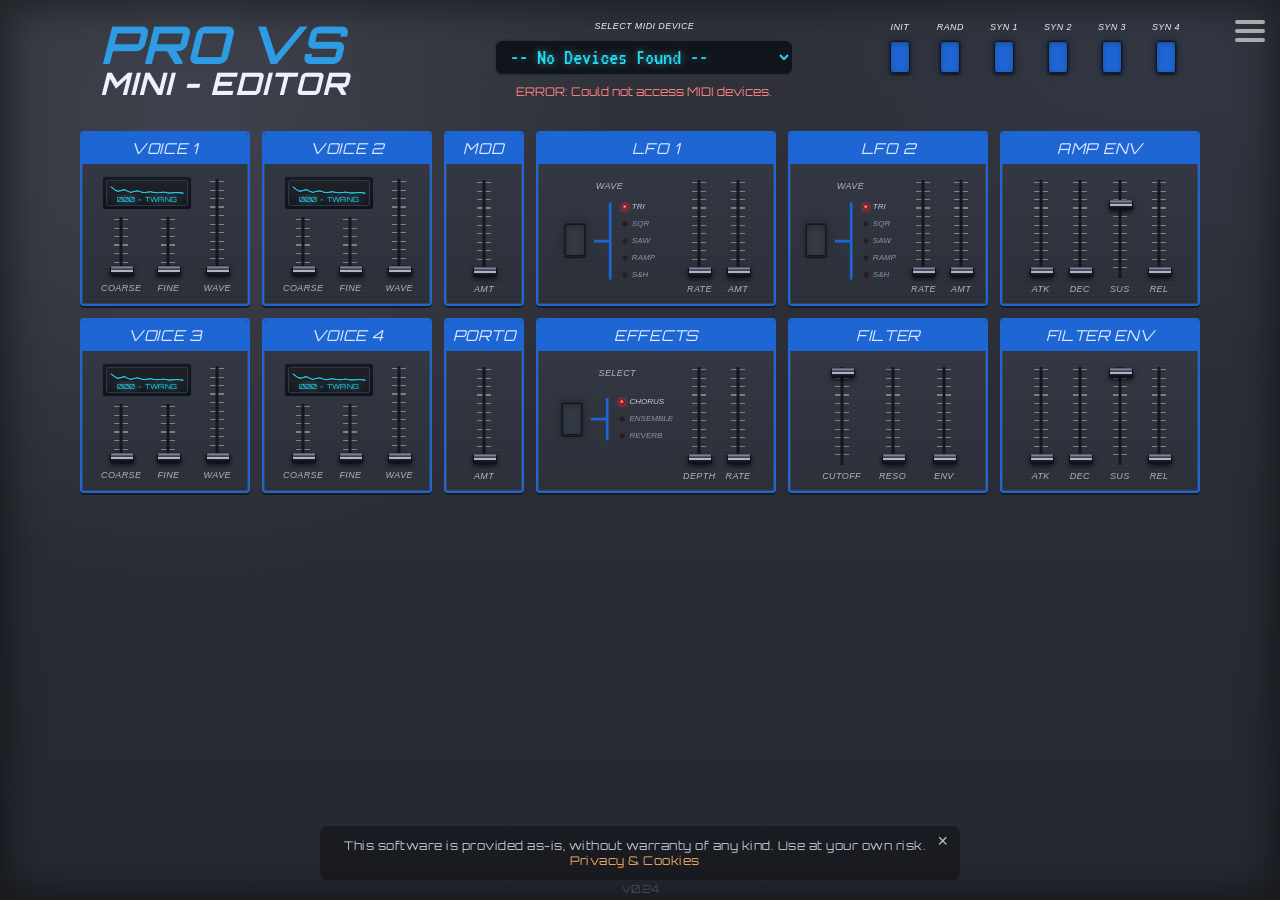
==== index.html @ 10677fd9 "styles: removed unneeded page / styled" ====
<!DOCTYPE html>
<html lang="en">
<head>
    <meta charset="UTF-8">
    <meta name="viewport" content="width=device-width, initial-scale=1.0">
    <title>Pro VS Mini MIDI Editor</title>
    <meta name="description" content="A free online Behringer Pro VS Mini MIDI editor. Edit patch parameters via MIDI CC.">
    <link rel="stylesheet" href="styles.css">
    <link rel="stylesheet" href="https://fonts.googleapis.com/css2?family=Orbitron:wght@400;600;700&family=VT323&family=Barlow+Condensed:wght@400;500;600;700&display=swap">
    <script src="waveforms_svg_pass3/waveform-index.js" defer></script>
    <script src="app.js" defer></script>
</head>
<body>
    <div class="hamburger-menu" id="hamburger-menu" aria-label="Open menu" role="button" tabindex="0">
        <div class="bar"></div>
        <div class="bar"></div>
        <div class="bar"></div>
    </div>

    <nav class="side-nav" id="side-nav" aria-label="Main navigation">
        <a href="#" class="close-btn" id="close-btn" aria-label="Close menu">&times;</a>
        <a href="#" id="about-btn" class="hamb-text">PRO VS MINI EDITOR</a>

        <div class="accordion-item">
            <button class="accordion-header" type="button">GUIDE</button>
            <div class="accordion-content">
                <p class="guide-note">Connect your Pro VS Mini by USB and allow MIDI access in your browser (Safari is not supported).</p>
                <p class="guide-note">Choose your synth in the MIDI device selector, then move controls to transmit MIDI CC data.</p>
                <p class="guide-note">To save sounds, complete write/save on the hardware after editing.</p>
            </div>
        </div>

        <div class="accordion-item">
            <button class="accordion-header" type="button">OTHER EDITORS</button>
            <div class="accordion-content">
                <a class="link-text" href="https://github.com/gary909/JT4000M-MIDI-EDITOR" target="_blank" rel="noopener noreferrer">JT4000M MICRO EDITOR</a>
                <a class="link-text" href="https://github.com/gary909/Behringer-UB1-Midi-Editor" target="_blank" rel="noopener noreferrer">UB-1 MICRO EDITOR</a>
                <a class="link-text" href="https://github.com/gary909/Behringer-CZ1-Midi-Editor" target="_blank" rel="noopener noreferrer">CZ-1 MINI EDITOR</a>
                <a class="link-text" href="https://github.com/gary909/JT-Midi-Editor" target="_blank" rel="noopener noreferrer">JT MINI EDITOR</a>
            </div>
        </div>

        <div class="accordion-item">
            <button class="accordion-header" type="button">PRO VS MINI MANUAL</button>
            <div class="accordion-content">
                <a class="link-text" href="https://cdn.mediavalet.com/aunsw/musictribe/THtvLAc6GE2aonrZE_3kKw/hitXleif7kq6GnOHV1QEBA/Original/QSG_BE_0722-ABF_PRO%20VS%20MINI_WW.pdf" target="_blank" rel="noopener noreferrer">LINK TO MANUAL</a>
            </div>
        </div>

        <div class="nav-note-wrap">
            <p class="nav-note"><strong>NOTE</strong>: Community-made editor for Pro VS Mini. Use at your own risk. <a href="privacy.html">Privacy, Cookies &amp; Terms</a></p>
        </div>
    </nav>

    <header id="main-header">
        <div id="header-block">
            <h1>PRO VS</h1>
            <h2>MINI -  EDITOR</h2>
        </div>

        <div id="midi-status">
            <label class="outer-label" for="midi-output-select">SELECT MIDI DEVICE</label>
            <select id="midi-output-select">
                <option value="">-- No Devices Found --</option>
            </select>
            <span id="midi-device-status-text"></span>
        </div>

        <div id="patch-controls">
            <div class="patch-button-group">
                <label class="outer-label" for="init-patch-button">INIT</label>
                <button id="init-patch-button" type="button"></button>
            </div>
            <div class="patch-button-group">
                <label class="outer-label" for="random-patch-button">RAND</label>
                <button id="random-patch-button" type="button"></button>
            </div>
            <div class="patch-button-group">
                <label class="outer-label" for="syn-1-button">SYN 1</label>
                <button id="syn-1-button" type="button"></button>
            </div>
            <div class="patch-button-group">
                <label class="outer-label" for="syn-2-button">SYN 2</label>
                <button id="syn-2-button" type="button"></button>
            </div>
            <div class="patch-button-group">
                <label class="outer-label" for="syn-3-button">SYN 3</label>
                <button id="syn-3-button" type="button"></button>
            </div>
            <div class="patch-button-group">
                <label class="outer-label" for="syn-4-button">SYN 4</label>
                <button id="syn-4-button" type="button"></button>
            </div>
        </div>

        <div id="header-spacer"></div>
    </header>

    <main id="controls">
        <div class="rack-frame">

            <section class="control-box voice-box">
                <h3>VOICE 1</h3>
                <!-- <div class="voice-screen">ProVS</div> -->
                <div class="wave-preview" role="button" tabindex="0" aria-label="Open Voice 1 waveform preview" data-wave-control="voice-a-wave">
                    <img id="voice-a-wave-image" src="waveforms_svg_pass3/000-twang.svg" alt="Waveform 0 Twang">
                    <p id="voice-a-wave-caption">000 - TWANG</p>
                </div>
                <div class="slider-row">
                    <div class="parameter-row voice-tune-row"><label for="voice-a-coarse">COARSE</label><input type="range" id="voice-a-coarse" min="0" max="127" value="0" data-cc="115" data-label="VOICE A COARSE"></div>
                    <div class="parameter-row voice-tune-row"><label for="voice-a-fine">FINE</label><input type="range" id="voice-a-fine" min="0" max="127" value="0" data-cc="111" data-label="VOICE A FINE"></div>
                    <div class="parameter-row"><label for="voice-a-wave">WAVE</label><input type="range" id="voice-a-wave" min="0" max="127" value="0" data-cc="24" data-label="VOICE A WAVE" data-wave-preview="voice-a-wave-image" data-wave-caption="voice-a-wave-caption"></div>
                </div>
            </section>

            <section class="control-box voice-box">
                <h3>VOICE 2</h3>
                <!-- <div class="voice-screen">ProVS</div> -->
                <div class="wave-preview" role="button" tabindex="0" aria-label="Open Voice 2 waveform preview" data-wave-control="voice-b-wave">
                    <img id="voice-b-wave-image" src="waveforms_svg_pass3/000-twang.svg" alt="Waveform 0 Twang">
                    <p id="voice-b-wave-caption">000 - TWANG</p>
                </div>
                <div class="slider-row">
                    <div class="parameter-row voice-tune-row"><label for="voice-b-coarse">COARSE</label><input type="range" id="voice-b-coarse" min="0" max="127" value="0" data-cc="116" data-label="VOICE B COARSE"></div>
                    <div class="parameter-row voice-tune-row"><label for="voice-b-fine">FINE</label><input type="range" id="voice-b-fine" min="0" max="127" value="0" data-cc="112" data-label="VOICE B FINE"></div>
                    <div class="parameter-row"><label for="voice-b-wave">WAVE</label><input type="range" id="voice-b-wave" min="0" max="127" value="0" data-cc="25" data-label="VOICE B WAVE" data-wave-preview="voice-b-wave-image" data-wave-caption="voice-b-wave-caption"></div>
                </div>
            </section>

            <section class="control-box mini-box">
                <h3>MOD</h3>
                <div class="slider-row single-slider">
                    <div class="parameter-row"><label for="mod-time">AMT</label><input type="range" id="mod-time" min="0" max="127" value="0" data-cc="1" data-label="MODULATION"></div>
                </div>
            </section>

            <section class="control-box lfo-box">
                <h3>LFO 1</h3>
                <div class="slider-row">
                    <div class="parameter-row wave-cycle-row">
                        <label for="lfo1-wave-cycle">WAVE</label>
                        <div class="wave-cycle-wrap">
                            <button id="lfo1-wave-cycle" class="wave-cycle-button" type="button" data-wave-cycle-for="lfo1-wave" aria-label="Cycle LFO 1 waveform">WAVE</button>
                            <input type="range" id="lfo1-wave" class="wave-cycle-control" min="0" max="127" value="0" data-cc="54" data-label="LFO 1 WAVE" data-format="wave3" tabindex="-1" aria-hidden="true">
                            <img src="media/proVS_lineWave.svg" class="wave-cycle-line" alt="" aria-hidden="true">
                            <div class="wave-cycle-leds" aria-hidden="true">
                                <span class="wave-cycle-option" data-wave-option="0"><b class="wave-led"></b><span>TRI</span></span>
                                <span class="wave-cycle-option" data-wave-option="1"><b class="wave-led"></b><span>SQR</span></span>
                                <span class="wave-cycle-option" data-wave-option="2"><b class="wave-led"></b><span>SAW</span></span>
                                <span class="wave-cycle-option" data-wave-option="3"><b class="wave-led"></b><span>RAMP</span></span>
                                <span class="wave-cycle-option" data-wave-option="4"><b class="wave-led"></b><span>S&H</span></span>
                            </div>
                        </div>
                    </div>
                    <div class="parameter-row"><label for="lfo1-rate">RATE</label><input type="range" id="lfo1-rate" min="0" max="127" value="0" data-cc="72" data-label="LFO 1 RATE"></div>
                    <div class="parameter-row"><label for="lfo1-amt">AMT</label><input type="range" id="lfo1-amt" min="0" max="127" value="0" data-cc="70" data-label="LFO 1 AMOUNT"></div>
                </div>
            </section>

            <section class="control-box lfo-box">
                <h3>LFO 2</h3>
                <div class="slider-row">
                    <div class="parameter-row wave-cycle-row">
                        <label for="lfo2-wave-cycle">WAVE</label>
                        <div class="wave-cycle-wrap">
                            <button id="lfo2-wave-cycle" class="wave-cycle-button" type="button" data-wave-cycle-for="lfo2-wave" aria-label="Cycle LFO 2 waveform">WAVE</button>
                            <input type="range" id="lfo2-wave" class="wave-cycle-control" min="0" max="127" value="0" data-cc="55" data-label="LFO 2 WAVE" data-format="wave3" tabindex="-1" aria-hidden="true">
                            <img src="media/proVS_lineWave.svg" class="wave-cycle-line" alt="" aria-hidden="true">
                            <div class="wave-cycle-leds" aria-hidden="true">
                                <span class="wave-cycle-option" data-wave-option="0"><b class="wave-led"></b><span>TRI</span></span>
                                <span class="wave-cycle-option" data-wave-option="1"><b class="wave-led"></b><span>SQR</span></span>
                                <span class="wave-cycle-option" data-wave-option="2"><b class="wave-led"></b><span>SAW</span></span>
                                <span class="wave-cycle-option" data-wave-option="3"><b class="wave-led"></b><span>RAMP</span></span>
                                <span class="wave-cycle-option" data-wave-option="4"><b class="wave-led"></b><span>S&H</span></span>
                            </div>
                        </div>
                    </div>
                    <div class="parameter-row"><label for="lfo2-rate">RATE</label><input type="range" id="lfo2-rate" min="0" max="127" value="0" data-cc="73" data-label="LFO 2 RATE"></div>
                    <div class="parameter-row"><label for="lfo2-amt">AMT</label><input type="range" id="lfo2-amt" min="0" max="127" value="0" data-cc="28" data-label="LFO 2 AMOUNT"></div>
                </div>
            </section>

            <section class="control-box env-box amp-env-box">
                <h3>AMP ENV</h3>
                <div class="slider-row">
                    <div class="parameter-row"><label for="amp-attack">ATK</label><input type="range" id="amp-attack" min="0" max="127" value="0" data-cc="81" data-label="AMP ATTACK"></div>
                    <div class="parameter-row"><label for="amp-decay">DEC</label><input type="range" id="amp-decay" min="0" max="127" value="0" data-cc="82" data-label="AMP DECAY"></div>
                    <div class="parameter-row"><label for="amp-sustain">SUS</label><input type="range" id="amp-sustain" min="0" max="127" value="99" data-cc="83" data-label="AMP SUSTAIN"></div>
                    <div class="parameter-row"><label for="amp-release">REL</label><input type="range" id="amp-release" min="0" max="127" value="0" data-cc="84" data-label="AMP RELEASE"></div>
                </div>
            </section>

            <section class="control-box voice-box">
                <h3>VOICE 3</h3>
                <!-- <div class="voice-screen">ProVS</div> -->
                <div class="wave-preview" role="button" tabindex="0" aria-label="Open Voice 3 waveform preview" data-wave-control="voice-c-wave">
                    <img id="voice-c-wave-image" src="waveforms_svg_pass3/000-twang.svg" alt="Waveform 0 Twang">
                    <p id="voice-c-wave-caption">000 - TWANG</p>
                </div>
                <div class="slider-row">
                    <div class="parameter-row voice-tune-row"><label for="voice-c-coarse">COARSE</label><input type="range" id="voice-c-coarse" min="0" max="127" value="0" data-cc="117" data-label="VOICE C COARSE"></div>
                    <div class="parameter-row voice-tune-row"><label for="voice-c-fine">FINE</label><input type="range" id="voice-c-fine" min="0" max="127" value="0" data-cc="113" data-label="VOICE C FINE"></div>
                    <div class="parameter-row"><label for="voice-c-wave">WAVE</label><input type="range" id="voice-c-wave" min="0" max="127" value="0" data-cc="26" data-label="VOICE C WAVE" data-wave-preview="voice-c-wave-image" data-wave-caption="voice-c-wave-caption"></div>
                </div>
            </section>

            <section class="control-box voice-box">
                <h3>VOICE 4</h3>
                <!-- <div class="voice-screen">ProVS</div> -->
                <div class="wave-preview" role="button" tabindex="0" aria-label="Open Voice 4 waveform preview" data-wave-control="voice-d-wave">
                    <img id="voice-d-wave-image" src="waveforms_svg_pass3/000-twang.svg" alt="Waveform 0 Twang">
                    <p id="voice-d-wave-caption">000 - TWANG</p>
                </div>
                <div class="slider-row">
                    <div class="parameter-row voice-tune-row"><label for="voice-d-coarse">COARSE</label><input type="range" id="voice-d-coarse" min="0" max="127" value="0" data-cc="118" data-label="VOICE D COARSE"></div>
                    <div class="parameter-row voice-tune-row"><label for="voice-d-fine">FINE</label><input type="range" id="voice-d-fine" min="0" max="127" value="0" data-cc="114" data-label="VOICE D FINE"></div>
                    <div class="parameter-row"><label for="voice-d-wave">WAVE</label><input type="range" id="voice-d-wave" min="0" max="127" value="0" data-cc="27" data-label="VOICE D WAVE" data-wave-preview="voice-d-wave-image" data-wave-caption="voice-d-wave-caption"></div>
                </div>
            </section>

            <section class="control-box mini-box">
                <h3>PORTO</h3>
                <div class="slider-row single-slider">
                    <div class="parameter-row"><label for="portamento-time">AMT</label><input type="range" id="portamento-time" min="0" max="127" value="0" data-cc="5" data-label="PORTAMENTO TIME"></div>
                </div>
            </section>

            <section class="control-box effects-box">
                <h3>EFFECTS</h3>
                <div class="slider-row">
                    <div class="parameter-row wave-cycle-row">
                        <label for="fx-engine-cycle">SELECT</label>
                        <div class="wave-cycle-wrap">
                            <button id="fx-engine-cycle" class="wave-cycle-button" type="button" data-fx-cycle-for="fx-engine" aria-label="Cycle effects engine">FX</button>
                            <input type="range" id="fx-engine" class="wave-cycle-control" min="0" max="127" value="0" data-cc="9" data-label="FX ENGINE" data-format="fx3" tabindex="-1" aria-hidden="true">
                            <img src="media/VS_Line.svg" class="wave-cycle-line" alt="" aria-hidden="true">
                            <div class="wave-cycle-leds" aria-hidden="true">
                                <span class="wave-cycle-option" data-fx-option="0"><b class="wave-led"></b><span>CHORUS</span></span>
                                <span class="wave-cycle-option" data-fx-option="1"><b class="wave-led"></b><span>ENSEMBLE</span></span>
                                <span class="wave-cycle-option" data-fx-option="2"><b class="wave-led"></b><span>REVERB</span></span>
                            </div>
                        </div>
                    </div>
                    <div class="parameter-row"><label for="chorus-depth">DEPTH</label><input type="range" id="chorus-depth" min="0" max="127" value="0" data-cc="91" data-label="CHORUS DEPTH"></div>
                    <div class="parameter-row"><label for="chorus-rate">RATE</label><input type="range" id="chorus-rate" min="0" max="127" value="0" data-cc="92" data-label="CHORUS RATE"></div>
                </div>
            </section>

            <section class="control-box filter-box">
                <h3>FILTER</h3>
                <div class="slider-row">
                    <div class="parameter-row"><label for="filter-cutoff">CUTOFF</label><input type="range" id="filter-cutoff" min="0" max="127" value="127" data-cc="74" data-label="FILTER CUTOFF"></div>
                    <div class="parameter-row"><label for="filter-resonance">RESO</label><input type="range" id="filter-resonance" min="0" max="127" value="0" data-cc="71" data-label="FILTER RESONANCE"></div>
                    <div class="parameter-row"><label for="filter-env-amount">ENV</label><input type="range" id="filter-env-amount" min="0" max="127" value="0" data-cc="47" data-label="FILTER ENV AMOUNT"></div>
                </div>
            </section>

            <section class="control-box env-box filter-env-box">
                <h3>FILTER ENV</h3>
                <div class="slider-row">
                    <div class="parameter-row"><label for="filter-attack">ATK</label><input type="range" id="filter-attack" min="0" max="127" value="0" data-cc="85" data-label="FILTER ATTACK"></div>
                    <div class="parameter-row"><label for="filter-decay">DEC</label><input type="range" id="filter-decay" min="0" max="127" value="0" data-cc="86" data-label="FILTER DECAY"></div>
                    <div class="parameter-row"><label for="filter-sustain">SUS</label><input type="range" id="filter-sustain" min="0" max="127" value="127" data-cc="87" data-label="FILTER SUSTAIN"></div>
                    <div class="parameter-row"><label for="filter-release">REL</label><input type="range" id="filter-release" min="0" max="127" value="0" data-cc="88" data-label="FILTER RELEASE"></div>
                </div>
            </section>
        </div>
    </main>

    <div id="footer-disclaimer">
        <button type="button" id="footer-disclaimer-close" aria-label="Close disclaimer">&times;</button>
        <p>This software is provided as-is, without warranty of any kind. Use at your own risk. <a href="privacy.html">Privacy &amp; Cookies</a></p>
    </div>

    <div id="version-number">v0.24</div>

    <div id="wave-modal" class="modal-hidden" aria-hidden="true">
        <div id="wave-modal-content" role="dialog" aria-modal="true" aria-labelledby="wave-modal-title">
            <button id="wave-modal-close" aria-label="Close waveform preview" type="button">&times;</button>
            <p id="wave-modal-title">VOICE WAVEFORM</p>
            <img id="wave-modal-image" src="waveforms_svg_pass3/000-twang.svg" alt="Waveform 0 Twang">
            <p id="wave-modal-caption">000 - TWANG</p>
        </div>
    </div>

    <div id="about-modal" class="modal-hidden" aria-hidden="true">
        <div id="about-modal-content" role="dialog" aria-modal="true" aria-labelledby="about-modal-title">
            <button id="about-modal-close" aria-label="Close info popup" type="button">&times;</button>
            <p id="about-modal-title">Pro VS Mini MIDI Editor</p>
            <p>Version 0.24</p>
            <p>Added click-to-zoom waveform modal with live preview updates for all four voices.</p>
            <p><a href="privacy.html">Privacy, Cookies &amp; Terms</a></p>
        </div>
    </div>
</body>
</html>
---- styles.css ----
:root {
    --bg-dark: #26272c;
    --bg-deep: #1f2025;
    --rack: #30333b;
    --panel: #2f333c;
    --panel-border: #1e66d3;
    --panel-shadow: #191b20;
    --text-main: #edf2fb;
    --text-soft: #bbc6db;
    --accent: #1e66d3;
    --accent-soft: #6fb0ff;
    --warn: #eba85b;
}

* {
    box-sizing: border-box;
}

html {
    min-height: 100%;
    background:
        radial-gradient(circle at 15% 14%, #3f424c 0, transparent 34%),
        radial-gradient(circle at 90% 0, #333744 0, transparent 26%),
        linear-gradient(180deg, #2f323a 0, #252830 100%);
    background-attachment: fixed;
}

body {
    margin: 0;
    min-height: 100vh;
    font-family: Helvetica, sans-serif;
    color: var(--text-main);
    display: flex;
    flex-direction: column;
    align-items: center;
    box-shadow: inset 0 0 34px 10px rgba(0, 0, 0, 0.4);
}

h1,
h2,
h3 {
    margin: 0;
    font-family: "Orbitron", sans-serif;
}

h1 {
    font-size: 52px;
    color: #2e9ce5;
    letter-spacing: 1px;
    line-height: 1;
    font-style: italic;
}

h2 {
    margin-top: -6px;
    font-size: 31px;
    letter-spacing: 1px;
    color: #ebf2ff;
    font-style: italic;
}

h3 {
    font-size: 15px;
    font-weight: 200;
    color: #dce8ff;
    background-color: var(--accent);
    border-radius: 4px 4px 0 0;
    text-align: center;
    letter-spacing: 0.7px;
    padding: 6px;
    font-style: italic;
}

label {
    color: #edf2ffac;
    font-size: 9px;
    letter-spacing: 0.4px;
    font-family: "Helvetica", sans-serif;
    font-style: italic;
    font-weight: 100;
}

a {
    color: var(--warn);
}

#main-header {
    width: min(1490px, 99vw);
    display: flex;
    max-width: 1100px;
    justify-content: space-between;
    align-items: center;
    margin-top: 18px;
    margin-bottom: 10px;
    padding: 0 10px;
}

#header-block {
    width: 300px;
    flex-shrink: 0;
}

#header-spacer {
    display: none;
}

#midi-status {
    display: flex;
    flex-direction: column;
    align-items: center;
    gap: 8px;
}

#midi-output-select {
    background-color: #11141b;
    border: 2px solid #293040;
    color: #1fdcf5; /* Screen text color */
    text-shadow: rgba(110, 233, 250, 0.5) 1px 0 8px; /* set glow of text */
    font-family: "VT323", monospace;
    font-size: 23px;
    border-radius: 8px;
    min-width: 300px;
    padding: 4px 10px;
}

#midi-device-status-text {
    color: var(--text-soft);
    font-family: "Orbitron", sans-serif;
    font-size: 12px;
    min-height: 16px;
}

#patch-controls {
    display: flex;
    gap: 26px;
    flex-shrink: 0;
    justify-content: flex-end;
    align-items: flex-start;
}

.patch-button-group {
    display: flex;
    flex-direction: column;
    align-items: center;
    gap: 8px;
    margin-top: -25px; /* move the patch buttons upwards to align with the header */
    /* margin-right: 40px; */
}

#init-patch-button,
#random-patch-button,
#syn-1-button,
#syn-2-button,
#syn-3-button,
#syn-4-button {
    width: 22px;
    height: 34px;
    background: #1e66d3;
    border: 1px solid #1c222d;
    border-radius: 4px;
    box-shadow: inset 0 0 0 1px rgb(22, 22, 23), inset 0 2px 6px rgba(0, 0, 0, 0.3), 0 1px 1px rgba(0, 0, 0, 0.55), 0 0 6px 1px rgba(10, 25, 48, 0.4);
    cursor: pointer;
}

#init-patch-button:hover,
#random-patch-button:hover,
#syn-1-button:hover,
#syn-2-button:hover,
#syn-3-button:hover,
#syn-4-button:hover {
    border-color: var(--accent);
}

.outer-label {
    color: #edf2ff;
}

#controls {
    width: min(1490px, 99vw);
    padding: 6px;
}

.rack-frame {
    position: relative;
    display: grid;
    grid-template-columns: repeat(6, auto);
    justify-content: center;
    justify-items: end;
    gap: 12px;
    padding: 12px 0;
}



.control-box {
    background:
        repeating-linear-gradient(
            0deg,
            rgba(255, 255, 255, 0.01),
            rgba(255, 255, 255, 0.01) 2px,
            transparent 2px,
            transparent 4px
        ),
        linear-gradient(180deg, #343845 0, #2b2f38 100%);
    border: 2px solid var(--panel-border);
    border-radius: 4px;
    overflow: hidden;
    box-shadow: 0 2px 0 var(--panel-shadow), inset 0 0 0 1px rgba(132, 180, 245, 0.14);
    z-index: 2;
}

.voice-box {
    min-width:170px;
    max-width: 170px;
}

.voice-box .wave-preview {
    position: relative;
    width: 90px; /* set the wave display box width prev: 44% */
    margin: 12px auto -34px;
    transform: translateX(-18px); /* shift the wave display box to the left */
    padding: 3px;
    z-index: 3;
}

.voice-box .wave-preview img {
    height: 26px;
}

.voice-box .wave-preview p {
    position: absolute;
    right: 5px;
    bottom: 4px;
    left: 5px;
    margin: 0;
    padding: 1px 2px;
    font-size: 7px;
    letter-spacing: 0.3px;
    text-align: center;
    color: #1fdcf5; /* Screen text color */
    text-shadow: rgba(110, 233, 250, 0.8) 1px 0 8px; /* set glow of text */
    background: linear-gradient(180deg, rgba(9, 13, 19, 0.06) 0, rgba(9, 13, 19, 0.46) 100%);
    /* text-shadow: 0 1px 2px rgba(0, 0, 0, 0.9); */
    pointer-events: none;
}

.voice-box .parameter-row.voice-tune-row {
    transform: translateX(-6px);
}
.voice-box .slider-row .parameter-row.voice-tune-row:first-child {
    margin-right: 6px;
}
.voice-box .slider-row .parameter-row:not(.voice-tune-row) {
    transform: translateX(8px);
}

.voice-box .slider-row {
    min-height: 116px;
    padding-top: 4px;
}

.voice-box .parameter-row.voice-tune-row::before {
    height: 60px;
}

.voice-box .parameter-row.voice-tune-row::after {
    height: 60px;
}

.voice-box .parameter-row.voice-tune-row > input[type="range"] {
    height: 58px;
}

.mini-box {
    min-width: 80px;
    max-width: 80px;
}

.lfo-box {
    min-width: 200px;
    max-width: 200px;
}

/* LFO 1 (col 4) matches Effects box width */
.rack-frame > section:nth-child(4) {
    min-width: 240px;
    max-width: 240px;
}

.effects-box {
    min-width: 240px;
    max-width: 240px;
}

.filter-box {
    min-width: 200px;
    max-width: 200px;
}

.amp-env-box {
    min-width: 200px;
    max-width: 200px;
}

.amp-env-box .slider-row,
.filter-env-box .slider-row {
    gap: 20px;
}

.filter-box .slider-row {
    gap: 18px;
}

.filter-box .slider-row .parameter-row:last-child {
    margin-left: 10px;
}

.lfo-box .slider-row {
    gap: 15px;
}

/* LFO 1 gets extra slider spacing to fill its wider box */
.rack-frame > section:nth-child(4) .slider-row {
    gap: 16px;
}

/* Move RATE (2nd item) slightly right to reduce gap before AMT */
.rack-frame > section:nth-child(4) .slider-row .parameter-row:nth-child(2) {
    margin-left: 16px;
}

.filter-env-box {
    min-width: 200px;
    max-width: 200px;
}

/* Desktop 2-row layout:
   Row 1: VOICE1, VOICE2, MOD, LFO1, LFO2, AMP ENV  (children 1-6)
   Row 2: VOICE3, VOICE4, PORTO, EFFECTS, FILTER, FILTER ENV  (children 7-12) */
.rack-frame > section:nth-child(n+7) {
    grid-row: 2;
}

.slider-row {
    display: flex;
    justify-content: center;
    align-items: flex-end;
    gap: 10px;
    min-height: 140px;
    padding: 6px 8px 8px;
}

.single-slider {
    justify-content: center;
}

.parameter-row {
    display: flex;
    flex-direction: column;
    align-items: center;
    gap: 7px;
    position: relative;
    padding-bottom: 2px;
}

.parameter-row > label {
    order: 2;
    margin-top: 1px;
    line-height: 1;
    text-align: center;
}

.parameter-row > input[type="range"],
.parameter-row > .wave-cycle-wrap {
    order: 1;
}

.parameter-row::before {
    content: "";
    position: absolute;
    bottom: 18px;
    left: 50%;
    transform: translateX(-50%);
    width: 14px;
    height: 98px;
    border-radius: 0;
    border: none;
    background:
        repeating-linear-gradient(
            180deg,
            transparent 0px,
            transparent 7px,
            #808080 7px,
            #808080 8.5px
        );
    background-position: 0 -5px;
    box-shadow: none;
    z-index: 0;
}

.parameter-row::after {
    content: "";
    position: absolute;
    bottom: 18px;
    left: 50%;
    transform: translateX(-50%);
    width: 3px;
    height: 98px;
    background: #13171F;
    z-index: 1;
}

.parameter-row.wave-cycle-row::before {
    display: none;
}

.parameter-row.wave-cycle-row::after {
    display: none;
}

.parameter-row.wave-cycle-row {
    gap: 6px;
    min-width: 58px;
}

.parameter-row.wave-cycle-row > label {
    order: 0;
    margin-top: 0;
    margin-bottom: 1px;
}

.wave-cycle-wrap {
    display: flex;
    align-items: flex-start;
    gap: 8px;
    position: relative;
    top: 12px; /* increase this to move group downwards, decrease to move upwards */
}

.lfo-box .wave-cycle-wrap {
    top: 4px; /* LFO wave cycle group is closer to its sliders, so it gets less top offset than the voice boxes */
}

.lfo-box .wave-cycle-button {
    position: relative;
    top: 16px; /* move button downward */
}

.lfo-box .wave-cycle-line {
    position: relative;
    top: -5px; /* move line svg downward; adjust as needed */
}

.wave-cycle-button {
    width: 22px;
    height: 34px;
    margin-right: -28px;
    margin-top: 5px; /* move button down */
    border-radius: 3px;
    border: 1px solid #1c222d;
    background: #333945;
    color: transparent;
    font-family: "Orbitron", sans-serif;
    font-size: 6px;
    letter-spacing: 0.4px;
    cursor: pointer;
    box-shadow: inset 0 0 0 1px rgb(22, 22, 23), inset 0 2px 6px rgba(0, 0, 0, 0.3), 0 1px 1px rgba(0, 0, 0, 0.55), 0 0 6px 1px rgba(26, 28, 30, 0.4);
}

.wave-cycle-button:hover,
.wave-cycle-button:focus-visible {
    border-color: #2e7ee2;
    outline: none;
}

.wave-cycle-button:active {
    transform: translateY(1px);
}

.wave-cycle-control {
    position: absolute;
    width: 1px;
    height: 1px;
    opacity: 0;
    pointer-events: none;
}

.wave-cycle-line {
    width: 22px;
    height: auto;
    /* align-self: center; */
}

.wave-cycle-leds {
    display: flex;
    flex-direction: column;
    gap: 9px;
    margin-top: 1px;
}

.wave-cycle-option {
    display: flex;
    align-items: center;
    gap: 4px;
    font-family: "Helvetica", sans-serif;
    font-style: italic;
    font-weight: 300;
    font-size: 8px;
    color: #c1cee7;
    opacity: 0.62;
}

.wave-cycle-option span {
    line-height: 1;
}

.wave-led {
    width: 6px;
    height: 6px;
    border-radius: 50%;
    background: #2f1416;
    border: 1px solid #38181b;
    box-shadow: inset 0 0 3px rgba(0, 0, 0, 0.65);
}

.wave-cycle-option.is-active {
    opacity: 1;
}

.wave-cycle-option.is-active .wave-led {
    background: radial-gradient(circle at 35% 30%, #ffd8d8 0, #ff6363 25%, #ff2222 58%, #b70808 100%);
    border-color: #6e1015;
    box-shadow: 0 0 5px rgba(255, 61, 61, 0.85), 0 0 1px rgba(255, 152, 152, 0.95);
}

.voice-screen {
    margin: 8px auto 2px;
    width: 74%;
    border: 1px solid #2b3443;
    border-radius: 3px;
    padding: 5px 8px;
    text-align: center;
    font-family: "Orbitron", sans-serif;
    font-size: 18px;
    color: #1eb2ff;
    background: linear-gradient(180deg, #22262d 0, #181c23 100%);
    box-shadow: inset 0 0 14px rgba(46, 155, 229, 0.2);
}

.wave-preview {
    margin: 4px 8px 4px;
    border: 1px solid #2b3443;
    border-radius: 3px;
    background: linear-gradient(180deg, #1a1f28 0, #131720 100%);
    box-shadow: inset 0 0 10px rgba(0, 0, 0, 0.35);
    padding: 5px 6px 4px;
    cursor: zoom-in;
    transition: border-color 0.15s ease, box-shadow 0.15s ease;
}

.wave-preview:hover,
.wave-preview:focus {
    border-color: #4b9cff;
    box-shadow: inset 0 0 10px rgba(0, 0, 0, 0.35), 0 0 0 1px rgba(111, 176, 255, 0.5);
    outline: none;
}

.wave-preview img {
    display: block;
    width: 100%;
    height: 36px;
    object-fit: contain;
    border: 1px solid #2f3849;
    border-radius: 2px;
    background: #1f2025;
}

.wave-preview p {
    margin: 4px 0 0;
    font-family: "Orbitron", sans-serif;
    font-size: 9px;
    color: #c4d8ff;
    text-align: center;
    letter-spacing: 0.35px;
    white-space: nowrap;
    overflow: hidden;
    text-overflow: ellipsis;
}

#wave-modal {
    position: fixed;
    inset: 0;
    background-color: rgba(0, 0, 0, 0.72);
    display: flex;
    align-items: center;
    justify-content: center;
    z-index: 2100;
}

#wave-modal.modal-hidden {
    display: none;
}

#wave-modal-content {
    position: relative;
    width: min(92vw, 720px);
    background: linear-gradient(180deg, #2d323d 0%, #232730 100%);
    border: 1px solid rgba(124, 185, 211, 0.4);
    border-radius: 8px;
    padding: 18px 18px 14px;
    text-align: center;
}

#wave-modal-title,
#wave-modal-caption {
    margin: 0;
    font-family: "Orbitron", sans-serif;
    color: #d0def6;
    font-size: 12px;
}

#wave-modal-title {
    margin-bottom: 8px;
}

#wave-modal-caption {
    margin-top: 8px;
    font-size: 11px;
}

#wave-modal-image {
    width: 100%;
    max-height: 280px;
    object-fit: contain;
    border: 1px solid #2f3849;
    border-radius: 3px;
    background: #1f2025;
}

#wave-modal-close {
    position: absolute;
    top: 6px;
    right: 9px;
    border: none;
    background: transparent;
    color: #b7c0d3;
    font-size: 22px;
    cursor: pointer;
}

#wave-modal-close:hover {
    color: #e8edf7;
}


/* Original slider styling restored */
.control-box input[type="range"] {
    writing-mode: vertical-lr;
    direction: rtl;
    -webkit-appearance: none;
    appearance: none;
    width: 18px;
    height: 96px;
    margin: 0;
    padding: 0;
    position: relative;
    z-index: 2;
    background: transparent;
}
.control-box input[type="range"]::-webkit-slider-runnable-track {
    width: 22px;
    border-radius: 6px;
    background: transparent;
    border: none;
}
/* Chrome, Safari, Edge */
.control-box input[type="range"]::-webkit-slider-thumb {
    -webkit-appearance: none;
    width: 24px;
    height: 10px;
    border-radius: 2px;
    border: 1px solid #0d1018;
    border-top-color: #5a6070;
    background: linear-gradient(180deg,
        #7a8090 0%,
        #50566a 18%,
        #2e3248 40%,
        #222640 43%,
        #e4e4e8 44%, #e4e4e8 56%,
        #1e2236 57%,
        #14182a 80%,
        #0c1018 100%
    );
    box-shadow:
        inset 0 1px 1px rgba(255, 255, 255, 0.15),
        0 2px 5px rgba(0, 0, 0, 0.7);
}
/* Firefox */
.control-box input[type="range"]::-moz-range-track {
    width: 22px;
    border-radius: 6px;
    background: transparent;
    border: none;
}
.control-box input[type="range"]::-moz-range-thumb {
    width: 24px;
    height: 10px;
    border-radius: 2px;
    border: 1px solid #0d1018;
    border-top-color: #5a6070;
    background: linear-gradient(180deg,
        #7a8090 0%,
        #50566a 18%,
        #2e3248 40%,
        #222640 43%,
        #e4e4e8 44%, #e4e4e8 56%,
        #1e2236 57%,
        #14182a 80%,
        #0c1018 100%
    );
    box-shadow:
        inset 0 1px 1px rgba(255, 255, 255, 0.15),
        0 2px 5px rgba(0, 0, 0, 0.7);
}

.hamburger-menu {
    position: fixed;
    top: 20px;
    right: 15px;
    display: flex;
    flex-direction: column;
    gap: 5px;
    z-index: 1001;
    cursor: pointer;
}

.bar {
    width: 30px;
    height: 4px;
    border-radius: 2px;
    background-color: #ababab;
    transition: background-color 0.2s ease;
}

.hamburger-menu:hover .bar {
    background-color: rgb(179, 184, 200);
}

.side-nav {
    position: fixed;
    right: 0;
    top: 0;
    width: 0;
    height: 100%;
    background-color: #262b30;
    overflow-x: hidden;
    transition: 0.2s;
    padding-top: 60px;
    box-shadow: -5px 0 15px rgba(0, 0, 0, 0.5);
    z-index: 1002;
}

.side-nav a {
    display: block;
    padding: 12px 15px;
    color: #aaa;
    text-decoration: none;
    font-family: "Orbitron", sans-serif;
    font-size: 17px;
}

.side-nav a:hover {
    color: var(--accent-soft);
}

.side-nav .close-btn {
    position: absolute;
    right: 18px;
    top: 0;
    font-size: 36px;
}

.hamb-text {
    text-align: center;
    margin-bottom: 2px;
}

.accordion-header {
    width: 100%;
    border: none;
    border-bottom: 1px solid #333;
    background-color: transparent;
    color: #aaa;
    text-align: left;
    font-family: "Orbitron", sans-serif;
    font-size: 16px;
    cursor: pointer;
    padding: 12px 18px;
}

.accordion-header:hover,
.accordion-header.active {
    color: var(--accent-soft);
}

.accordion-header::after {
    content: "+";
    float: right;
}

.accordion-header.active::after {
    content: "-";
}

.accordion-content {
    max-height: 0;
    overflow: hidden;
    transition: max-height 0.25s ease;
    padding: 0 10px;
    background-color: #222;
}

.guide-note {
    color: #c0c8d8;
    font-size: 13px;
    line-height: 1.45;
}

.link-text {
    font-size: 15px;
}

.nav-note-wrap {
    padding: 10px;
}

.nav-note {
    color: #aaa;
    font-family: "Orbitron", sans-serif;
    font-size: 13px;
    line-height: 1.4;
}

.side-nav .nav-note a {
    display: inline;
    padding: 0;
    color: inherit;
    text-decoration: underline;
}

#about-modal {
    position: fixed;
    inset: 0;
    background-color: rgba(0, 0, 0, 0.6);
    display: flex;
    align-items: center;
    justify-content: center;
    z-index: 2000;
}

#about-modal.modal-hidden {
    display: none;
}

#about-modal-content {
    position: relative;
    background: linear-gradient(180deg, #2f3440 0%, #252932 100%);
    border: 1px solid rgba(124, 185, 211, 0.4);
    border-radius: 8px;
    padding: 18px 24px 14px;
    text-align: center;
    width: min(92vw, 420px);
}

#about-modal-content p {
    margin: 0 0 9px;
    font-family: "Orbitron", sans-serif;
    color: #b8c1d6;
    font-size: 13px;
}

#about-modal-title {
    color: #e8edf7;
    font-size: 16px !important;
}

#about-modal-close {
    position: absolute;
    top: 6px;
    right: 9px;
    border: none;
    background: transparent;
    color: #b7c0d3;
    font-size: 22px;
    cursor: pointer;
}

#about-modal-close:hover {
    color: #e8edf7;
}

body.privacy-page #controls {
    max-width: 1000px;
}

body.privacy-page .rack-frame {
    display: grid;
    grid-template-columns: repeat(auto-fit, minmax(260px, 1fr));
    gap: 14px;
}

body.privacy-page .rack-frame > section {
    min-width: unset;
    max-width: unset;
}

body.privacy-page .control-box {
    min-height: 200px;
    padding-bottom: 12px;
}

body.privacy-page .control-box p {
    margin: 10px 12px;
    color: #dde4f5;
    font-size: 14px;
    line-height: 1.45;
}



@media (max-width: 860px) {
    #main-header {
        flex-direction: column;
        gap: 10px;
    }

    #header-block,
    #header-spacer {
        width: auto;
    }

    #midi-status {
        position: sticky;
        top: 0;
        z-index: 999;
        width: 100%;
        background-color: #2a303b;
        padding: 8px 0;
        border-bottom: 1px solid #3d4656;
    }

    #midi-status label {
        display: none;
    }

    #midi-output-select {
        min-width: 220px;
    }

    .patch-button-group {
        margin-top: 0;
    }

    .rack-frame {
        display: flex;
        flex-direction: row;
        flex-wrap: wrap;
        justify-content: center;
        align-items: flex-start;
        gap: 10px;
    }

    /* Mobile order: VOICE1, VOICE2, VOICE3, VOICE4, MOD, PORTO, LFO1, LFO2, AMP ENV, FILTER, FILTER ENV, EFFECTS */
    .rack-frame > section:nth-child(1)  { order: 1; }  /* VOICE 1 */
    .rack-frame > section:nth-child(2)  { order: 2; }  /* VOICE 2 */
    .rack-frame > section:nth-child(7)  { order: 3; }  /* VOICE 3 */
    .rack-frame > section:nth-child(8)  { order: 4; }  /* VOICE 4 */
    .rack-frame > section:nth-child(3)  { order: 5; }  /* MOD */
    .rack-frame > section:nth-child(9)  { order: 6; }  /* PORTO */
    .rack-frame > section:nth-child(4)  { order: 7; }  /* LFO 1 */
    .rack-frame > section:nth-child(5)  { order: 8; }  /* LFO 2 */
    .rack-frame > section:nth-child(6)  { order: 9; }  /* AMP ENV */
    .rack-frame > section:nth-child(11) { order: 10; } /* FILTER */
    .rack-frame > section:nth-child(12) { order: 11; } /* FILTER ENV */
    .rack-frame > section:nth-child(10) { order: 12; } /* EFFECTS */

    .rack-frame > section {
        flex-shrink: 0;
    }
}

/* ************** Footer Disclaimer Styling ******* */
#footer-disclaimer {
    background-color: rgba(0, 0, 0, 0.3);
    padding: 12px 20px;
    border-radius: 8px;
    max-width: 90%;
    text-align: center;
    left: 50%;
    transform: translateX(-50%);
    position: relative;
}

#footer-disclaimer.is-hidden {
    display: none;
}

#footer-disclaimer p {
    margin: 0;
    padding-right: 10px;
    font-size: 12px;
    letter-spacing: 0.5px;
    font-family: 'Orbitron', sans-serif;
    color: #b7c0d3;
}

#footer-disclaimer a {
    color: #EBA85B;
    text-decoration: none;
}

#footer-disclaimer-close {
    position: absolute;
    top: 4px;
    right: 8px;
    background: transparent;
    border: none;
    color: #b7c0d3;
    font-size: 18px;
    line-height: 1;
    cursor: pointer;
    padding: 2px 4px;
}

#footer-disclaimer-close:hover {
    color: #EBA85B;
}

@media (max-width: 1200px) {
    #footer-disclaimer {
        position: relative;
        margin: 10px auto 0;
        margin-bottom: 5px;
        transform: none;
        left: auto;
    }
}

@media (min-width: 1201px) {
    #footer-disclaimer {
        position: fixed;
        bottom: 20px;
        z-index: 999;
    }
}

#version-number {
    margin-top: 4px;
    margin-bottom: 8px;
    font-size: 11px;
    font-family: 'Orbitron', sans-serif;
    color: #b7c0d342;
    text-align: center;
}

@media (min-width: 1201px) {
    #version-number {
        position: fixed;
        bottom: 4px;
        left: 50%;
        transform: translateX(-50%);
        z-index: 999;
        margin: 0;
    }
}
/* ************** End of Footer Disclaimer Styling ******* */
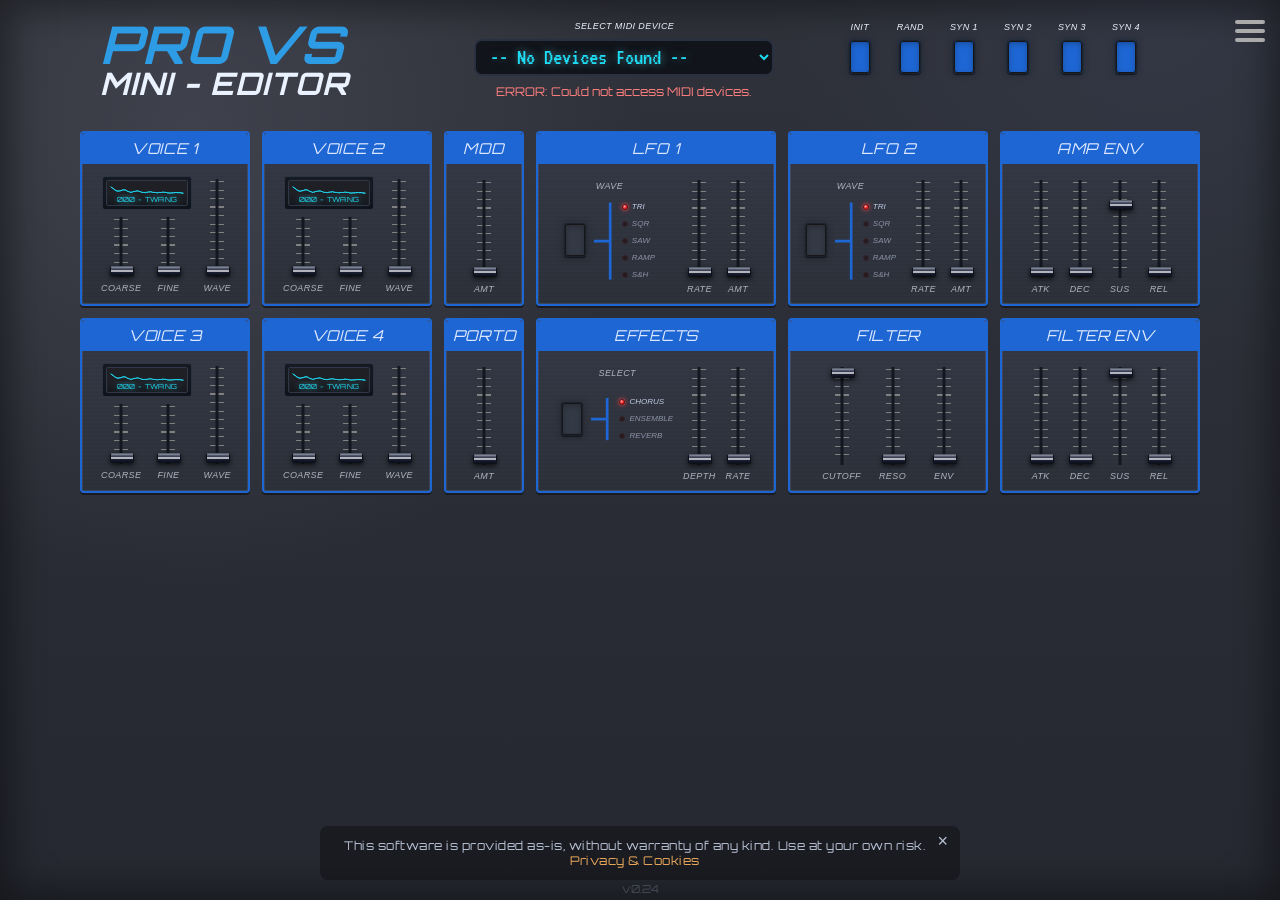
==== commit 338003fd: "links: added properr URLS" ====
--- a/index.html
+++ b/index.html
@@ -5,6 +5,10 @@
     <meta name="viewport" content="width=device-width, initial-scale=1.0">
     <title>Pro VS Mini MIDI Editor</title>
     <meta name="description" content="A free online Behringer Pro VS Mini MIDI editor. Edit patch parameters via MIDI CC.">
+    <link rel="apple-touch-icon" sizes="180x180" href="/favicon/apple-touch-icon.png">
+    <link rel="icon" type="image/png" sizes="32x32" href="/favicon/favicon-32x32.png">
+    <link rel="icon" type="image/png" sizes="16x16" href="/favicon/favicon-16x16.png">
+    <link rel="manifest" href="/favicon/site.webmanifest">
     <link rel="stylesheet" href="styles.css">
     <link rel="stylesheet" href="https://fonts.googleapis.com/css2?family=Orbitron:wght@400;600;700&family=VT323&family=Barlow+Condensed:wght@400;500;600;700&display=swap">
     <script src="waveforms_svg_pass3/waveform-index.js" defer></script>
@@ -20,6 +24,11 @@
     <nav class="side-nav" id="side-nav" aria-label="Main navigation">
         <a href="#" class="close-btn" id="close-btn" aria-label="Close menu">&times;</a>
         <a href="#" id="about-btn" class="hamb-text">PRO VS MINI EDITOR</a>
+        <div class="nav-synth-wrap">
+            <img src="media/proVS_cutout.svg" alt="" aria-hidden="true" class="nav-synth-img nav-synth-img--back">
+            <img src="media/proVS_cutout.svg" alt="" aria-hidden="true" class="nav-synth-img nav-synth-img--mid">
+            <img src="media/proVS_cutout.svg" alt="Pro VS Mini Synth" class="nav-synth-img nav-synth-img--front">
+        </div>
 
         <div class="accordion-item">
             <button class="accordion-header" type="button">GUIDE</button>
@@ -33,10 +42,10 @@
         <div class="accordion-item">
             <button class="accordion-header" type="button">OTHER EDITORS</button>
             <div class="accordion-content">
-                <a class="link-text" href="https://github.com/gary909/JT4000M-MIDI-EDITOR" target="_blank" rel="noopener noreferrer">JT4000M MICRO EDITOR</a>
-                <a class="link-text" href="https://github.com/gary909/Behringer-UB1-Midi-Editor" target="_blank" rel="noopener noreferrer">UB-1 MICRO EDITOR</a>
-                <a class="link-text" href="https://github.com/gary909/Behringer-CZ1-Midi-Editor" target="_blank" rel="noopener noreferrer">CZ-1 MINI EDITOR</a>
-                <a class="link-text" href="https://github.com/gary909/JT-Midi-Editor" target="_blank" rel="noopener noreferrer">JT MINI EDITOR</a>
+                <a class="link-text" href="https://www.behringer-jt4000m-editor.co.uk/" target="_blank" rel="noopener noreferrer">JT4000M MICRO EDITOR</a>
+                <a class="link-text" href="https://www.behringer-ub1-micro-editor.co.uk/" target="_blank" rel="noopener noreferrer">UB-1 MICRO EDITOR</a>
+                <a class="link-text" href="https://www.behringer-cz1-editor.co.uk/" target="_blank" rel="noopener noreferrer">CZ-1 MINI EDITOR</a>
+                <a class="link-text" href="https://gary909.github.io/JT-Midi-Editor/" target="_blank" rel="noopener noreferrer">JT MINI EDITOR</a>
             </div>
         </div>
 
--- a/styles.css
+++ b/styles.css
@@ -136,6 +136,7 @@
     flex-shrink: 0;
     justify-content: flex-end;
     align-items: flex-start;
+    margin-right: 40px;
 }
 
 .patch-button-group {
@@ -785,6 +786,40 @@
     margin-bottom: 2px;
 }
 
+.nav-synth-wrap {
+    position: relative;
+    width: 70%;
+    margin: 10px auto;
+}
+
+.nav-synth-img {
+    display: block;
+    width: 100%;
+    height: auto;
+}
+
+.nav-synth-img--front {
+    position: relative;
+    z-index: 3;
+    opacity: 0.92;
+}
+
+.nav-synth-img--mid {
+    position: absolute;
+    top: 0;
+    left: 0;
+    z-index: 2;
+    opacity: 0.4;
+}
+
+.nav-synth-img--back {
+    position: absolute;
+    top: 0;
+    left: 0;
+    z-index: 1;
+    opacity: 0.2;
+}
+
 .accordion-header {
     width: 100%;
     border: none;
@@ -928,7 +963,7 @@
 
 
 
-@media (max-width: 860px) {
+@media (max-width: 1159px) {
     #main-header {
         flex-direction: column;
         gap: 10px;
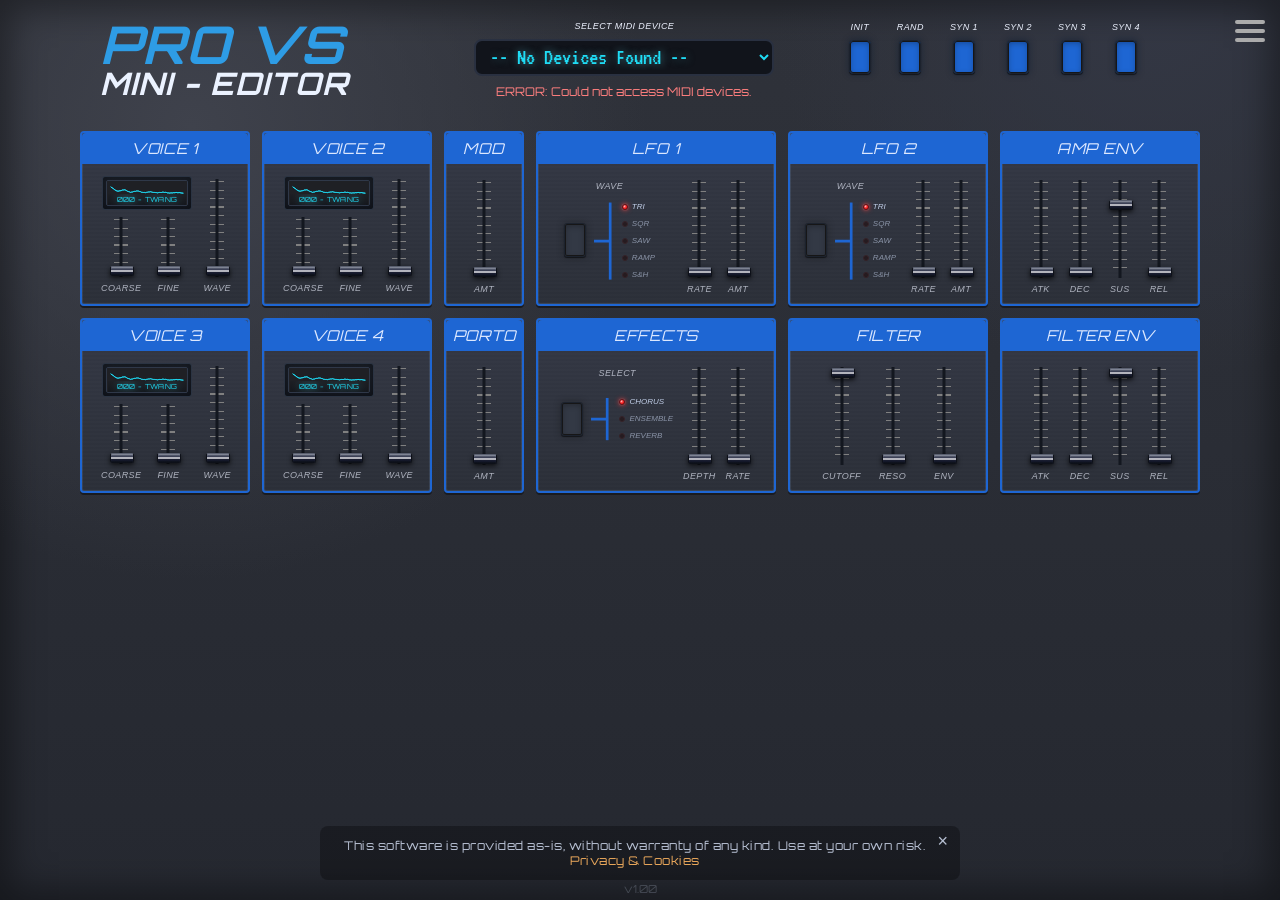
==== commit b6d733f5: "Styles, V update text etc" ====
--- a/index.html
+++ b/index.html
@@ -42,17 +42,17 @@
         <div class="accordion-item">
             <button class="accordion-header" type="button">OTHER EDITORS</button>
             <div class="accordion-content">
+                <a class="link-text" href="https://www.behringer-cz1-editor.co.uk/" target="_blank" rel="noopener noreferrer">CZ-1 MINI EDITOR</a>
                 <a class="link-text" href="https://www.behringer-jt4000m-editor.co.uk/" target="_blank" rel="noopener noreferrer">JT4000M MICRO EDITOR</a>
+                <a class="link-text" href="https://gary909.github.io/JT-Midi-Editor/" target="_blank" rel="noopener noreferrer">JT MINI EDITOR</a>
                 <a class="link-text" href="https://www.behringer-ub1-micro-editor.co.uk/" target="_blank" rel="noopener noreferrer">UB-1 MICRO EDITOR</a>
-                <a class="link-text" href="https://www.behringer-cz1-editor.co.uk/" target="_blank" rel="noopener noreferrer">CZ-1 MINI EDITOR</a>
-                <a class="link-text" href="https://gary909.github.io/JT-Midi-Editor/" target="_blank" rel="noopener noreferrer">JT MINI EDITOR</a>
             </div>
         </div>
 
         <div class="accordion-item">
             <button class="accordion-header" type="button">PRO VS MINI MANUAL</button>
             <div class="accordion-content">
-                <a class="link-text" href="https://cdn.mediavalet.com/aunsw/musictribe/THtvLAc6GE2aonrZE_3kKw/hitXleif7kq6GnOHV1QEBA/Original/QSG_BE_0722-ABF_PRO%20VS%20MINI_WW.pdf" target="_blank" rel="noopener noreferrer">LINK TO MANUAL</a>
+                <a class="link-text" href="https://behringer.com/en/products/0722-ABF" target="_blank" rel="noopener noreferrer">LINK TO MANUAL</a>
             </div>
         </div>
 
@@ -281,7 +281,7 @@
         <p>This software is provided as-is, without warranty of any kind. Use at your own risk. <a href="privacy.html">Privacy &amp; Cookies</a></p>
     </div>
 
-    <div id="version-number">v0.24</div>
+    <div id="version-number">v1.00</div>
 
     <div id="wave-modal" class="modal-hidden" aria-hidden="true">
         <div id="wave-modal-content" role="dialog" aria-modal="true" aria-labelledby="wave-modal-title">
@@ -296,8 +296,15 @@
         <div id="about-modal-content" role="dialog" aria-modal="true" aria-labelledby="about-modal-title">
             <button id="about-modal-close" aria-label="Close info popup" type="button">&times;</button>
             <p id="about-modal-title">Pro VS Mini MIDI Editor</p>
-            <p>Version 0.24</p>
+            <div class="nav-synth-wrap nav-synth-wrap--small">
+                <img src="media/proVS_cutout.svg" alt="" aria-hidden="true" class="nav-synth-img nav-synth-img--back">
+                <img src="media/proVS_cutout.svg" alt="" aria-hidden="true" class="nav-synth-img nav-synth-img--mid">
+                <img src="media/proVS_cutout.svg" alt="Pro VS Mini Synth" class="nav-synth-img nav-synth-img--front">
+            </div>
+            <p>Version 1.00</p>
+            <hr>
             <p>Added click-to-zoom waveform modal with live preview updates for all four voices.</p>
+            <hr>
             <p><a href="privacy.html">Privacy, Cookies &amp; Terms</a></p>
         </div>
     </div>
--- a/styles.css
+++ b/styles.css
@@ -820,6 +820,10 @@
     opacity: 0.2;
 }
 
+.nav-synth-wrap--small {
+    width: 35%;
+}
+
 .accordion-header {
     width: 100%;
     border: none;
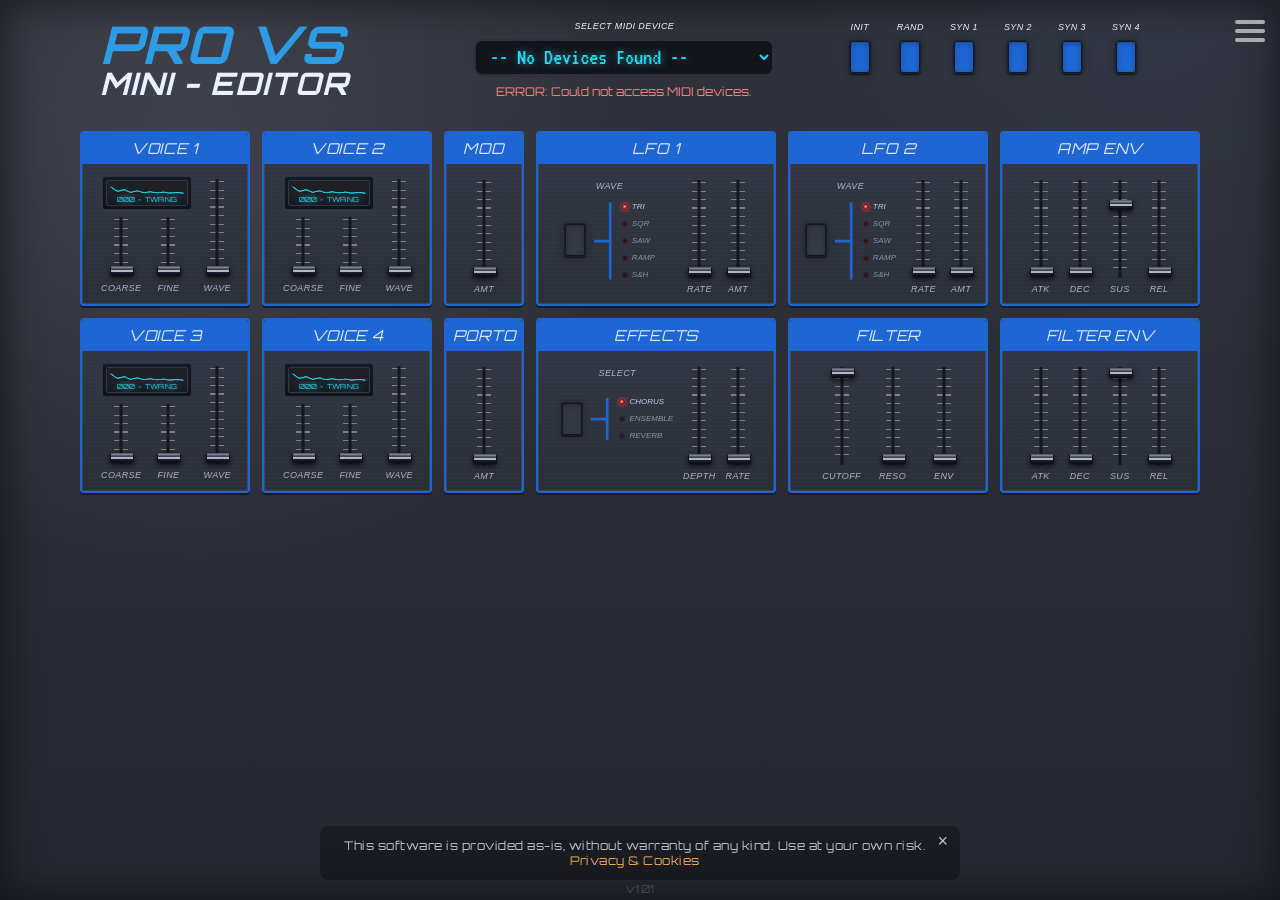
==== commit e3f4d3ed: "v1.01 Added download link" ====
--- a/index.html
+++ b/index.html
@@ -50,6 +50,14 @@
         </div>
 
         <div class="accordion-item">
+            <button class="accordion-header">DOWNLOAD</button>
+            <div class="accordion-content">
+                <a class="linkText" target="_blank" href="https://gary909.itch.io/behringer-synth-editors">DOWNLOAD HERE</a>
+            </div>
+        </div>
+
+
+        <div class="accordion-item">
             <button class="accordion-header" type="button">PRO VS MINI MANUAL</button>
             <div class="accordion-content">
                 <a class="link-text" href="https://behringer.com/en/products/0722-ABF" target="_blank" rel="noopener noreferrer">LINK TO MANUAL</a>
@@ -281,7 +289,7 @@
         <p>This software is provided as-is, without warranty of any kind. Use at your own risk. <a href="privacy.html">Privacy &amp; Cookies</a></p>
     </div>
 
-    <div id="version-number">v1.00</div>
+    <div id="version-number">v1.01</div>
 
     <div id="wave-modal" class="modal-hidden" aria-hidden="true">
         <div id="wave-modal-content" role="dialog" aria-modal="true" aria-labelledby="wave-modal-title">
@@ -301,9 +309,9 @@
                 <img src="media/proVS_cutout.svg" alt="" aria-hidden="true" class="nav-synth-img nav-synth-img--mid">
                 <img src="media/proVS_cutout.svg" alt="Pro VS Mini Synth" class="nav-synth-img nav-synth-img--front">
             </div>
-            <p>Version 1.00</p>
+            <p>Version 1.01</p>
             <hr>
-            <p>Added click-to-zoom waveform modal with live preview updates for all four voices.</p>
+            <p>V1.01 Added download link</p>
             <hr>
             <p><a href="privacy.html">Privacy, Cookies &amp; Terms</a></p>
         </div>
